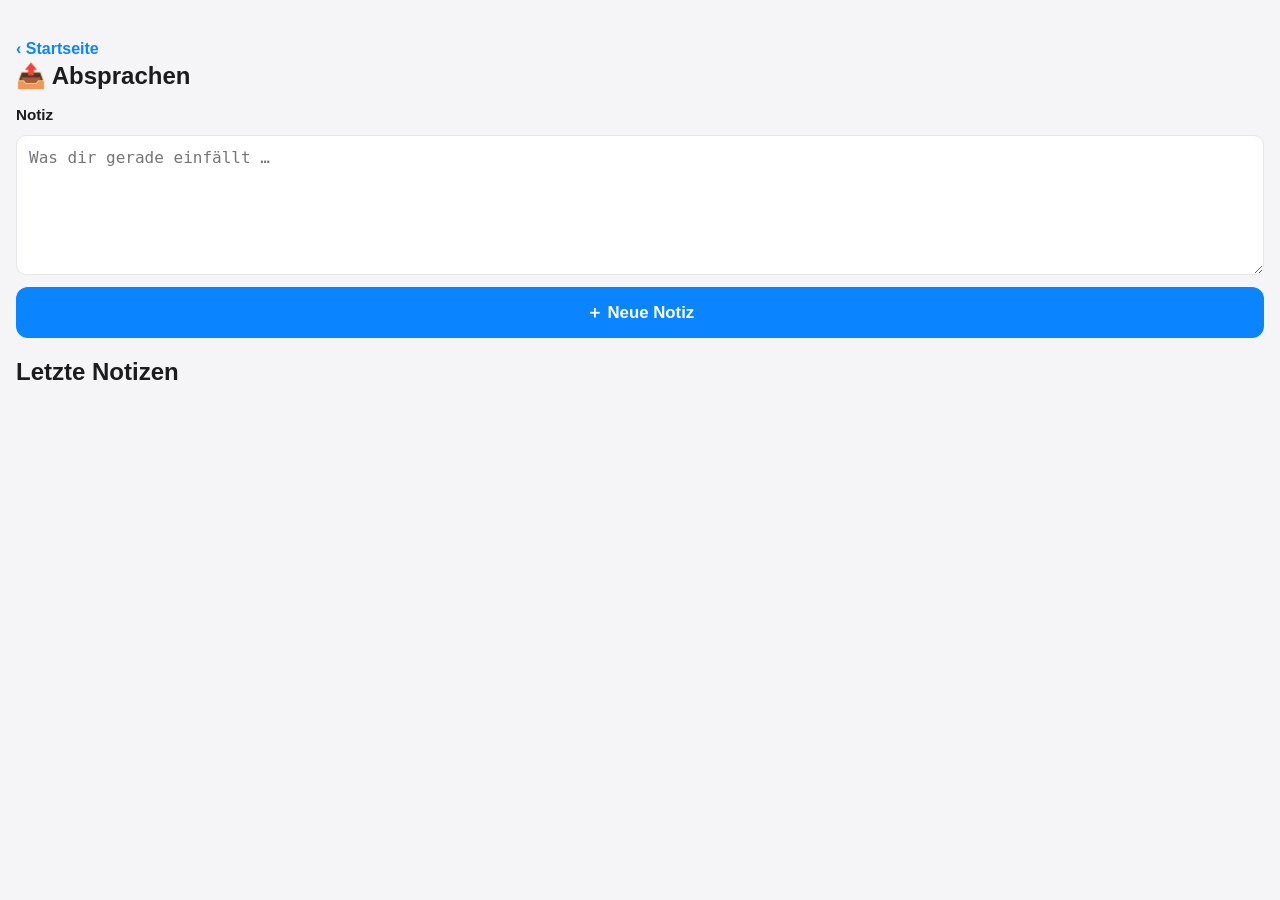
==== modules/absprachen.html @ 161135db "Version 10.0: Runde 10.0 – Wachhalten beim Diktieren und drei neue Tages-Module" ====
<!DOCTYPE html>
<html lang="de">
<head>
  <meta charset="UTF-8">
  <meta name="viewport" content="width=device-width, initial-scale=1">
  <title>Absprachen</title>
  <link rel="stylesheet" href="../style.css">
</head>
<body>
  <main>
    <form>
      <label for="text">Notiz</label>
      <textarea id="text" placeholder="Was dir gerade einfällt …"></textarea>
      <button type="button" class="speichern" id="neu">＋ Neue Notiz</button>
    </form>
    <p class="hinweis" id="status"></p>
    <h2>Letzte Notizen</h2>
    <div id="liste"></div>
  </main>
  <script src="../js/db.js"></script>
  <script src="../js/common.js"></script>
  <script>
    baueKopf("Absprachen", "📤");

    const feld = document.getElementById("text");
    const status = document.getElementById("status");
    let eintragId = null;
    let timer = null;

    // Beim Öffnen: letzten Eintrag wiederherstellen (Livespeicherung)
    (async () => {
      const liste = await holeEintraege("absprachen");
      if (liste.length > 0) {
        eintragId = liste[0].id;
        feld.value = liste[0].payload.text || "";
      }
      zeigeListe();
    })();

    // Jede Eingabe automatisch sichern (0,5 s nach dem Tippen)
    feld.addEventListener("input", () => {
      clearTimeout(timer);
      timer = setTimeout(sichere, 500);
    });

    async function sichere() {
      eintragId = await speichereEintrag("absprachen", { text: feld.value }, eintragId);
      status.textContent = "Gespeichert: " + lesebaresDatum(jetztIso());
      zeigeListe();
    }

    // Beginnt NUR eine neue Notiz – Speichern läuft immer automatisch
    document.getElementById("neu").addEventListener("click", async () => {
      await sichere();
      eintragId = null;
      feld.value = "";
      status.textContent = "";
      feld.focus();
    });

    async function zeigeListe() {
      const liste = await holeEintraege("absprachen");
      document.getElementById("liste").innerHTML = liste.map(e =>
        '<div class="eintrag"><div class="datum">' + lesebaresDatum(e.erstelltAt) +
        "</div><div>" + (e.payload.text || "").replace(/</g, "&lt;") + "</div></div>"
      ).join("");
    }
  </script>
</body>
</html>
---- style.css ----
/* Mein Tagebuch – zentrales Design
   Folgt automatisch der System-Einstellung: hell am Tag, dunkel bei Nacht */

:root {
  --hintergrund: #f5f5f7;
  --karte: #ffffff;
  --text: #1c1c1e;
  --akzent: #0a84ff;
  --schatten: 0 1px 4px rgba(0, 0, 0, 0.12);
  --rand: #e5e5ea;
}

@media (prefers-color-scheme: dark) {
  :root {
    --hintergrund: #1c1c1e;
    --karte: #2c2c2e;
    --text: #f5f5f7;
    --rand: #3a3a3c;
    --schatten: 0 1px 4px rgba(0, 0, 0, 0.5);
  }
}

* { box-sizing: border-box; }

body {
  margin: 0;
  padding: 16px;
  font-family: -apple-system, sans-serif;
  background: var(--hintergrund);
  color: var(--text);
  min-height: 100vh;
}

/* Kopfzeile */
.kopf h1 { font-size: 1.5rem; margin: 0 0 16px; }

/* Hinweistext */
.hinweis { opacity: 0.7; }

/* Modul-Buttons auf der Startseite */
.module { display: flex; flex-direction: column; gap: 12px; }
.modulKnopf {
  display: flex; align-items: center; gap: 14px;
  background: var(--karte);
  color: var(--text);
  border: 1px solid var(--rand);
  border-radius: 14px;
  padding: 18px;
  font-size: 1.05rem;
  font-weight: 600;
  text-decoration: none;
  box-shadow: var(--schatten);
}
.modulKnopf .icon { font-size: 1.6rem; }

/* Formulare in den Modulen */
form { display: flex; flex-direction: column; gap: 12px; }
label { font-weight: 600; font-size: 0.95rem; }
input, textarea, select {
  font-size: 1rem; padding: 12px;
  border: 1px solid var(--rand);
  border-radius: 10px;
  background: var(--karte);
  color: var(--text);
  width: 100%;
}
textarea { min-height: 140px; }

/* Haupt-Button zum Speichern */
.speichern {
  background: var(--akzent);
  color: #ffffff;
  border: none; border-radius: 12px;
  padding: 14px; font-size: 1.05rem; font-weight: 600;
}

/* Angezeigte Einträge (Listen) */
.eintrag {
  background: var(--karte);
  border: 1px solid var(--rand);
  border-radius: 12px;
  padding: 12px 14px;
  margin-bottom: 10px;
}
.eintrag .datum { opacity: 0.6; font-size: 0.85rem; }
.loeschen {
  background: none; border: none;
  color: var(--akzent);
  font-size: 0.9rem;
  padding: 6px 0 0;
}

/* Zurück-Link auf Modul-Seiten */
.zurueck {
  display: inline-block;
  text-decoration: none;
  color: var(--akzent);
  font-weight: 600;
  margin-bottom: 4px;
}

/* Verfeinerung Kopfzeilen-Fix: zusätzlicher Abstand
   über dem Titel (sicherer Bereich + 16 px) */
body {
  padding-top: calc(env(safe-area-inset-top) + 40px);
}
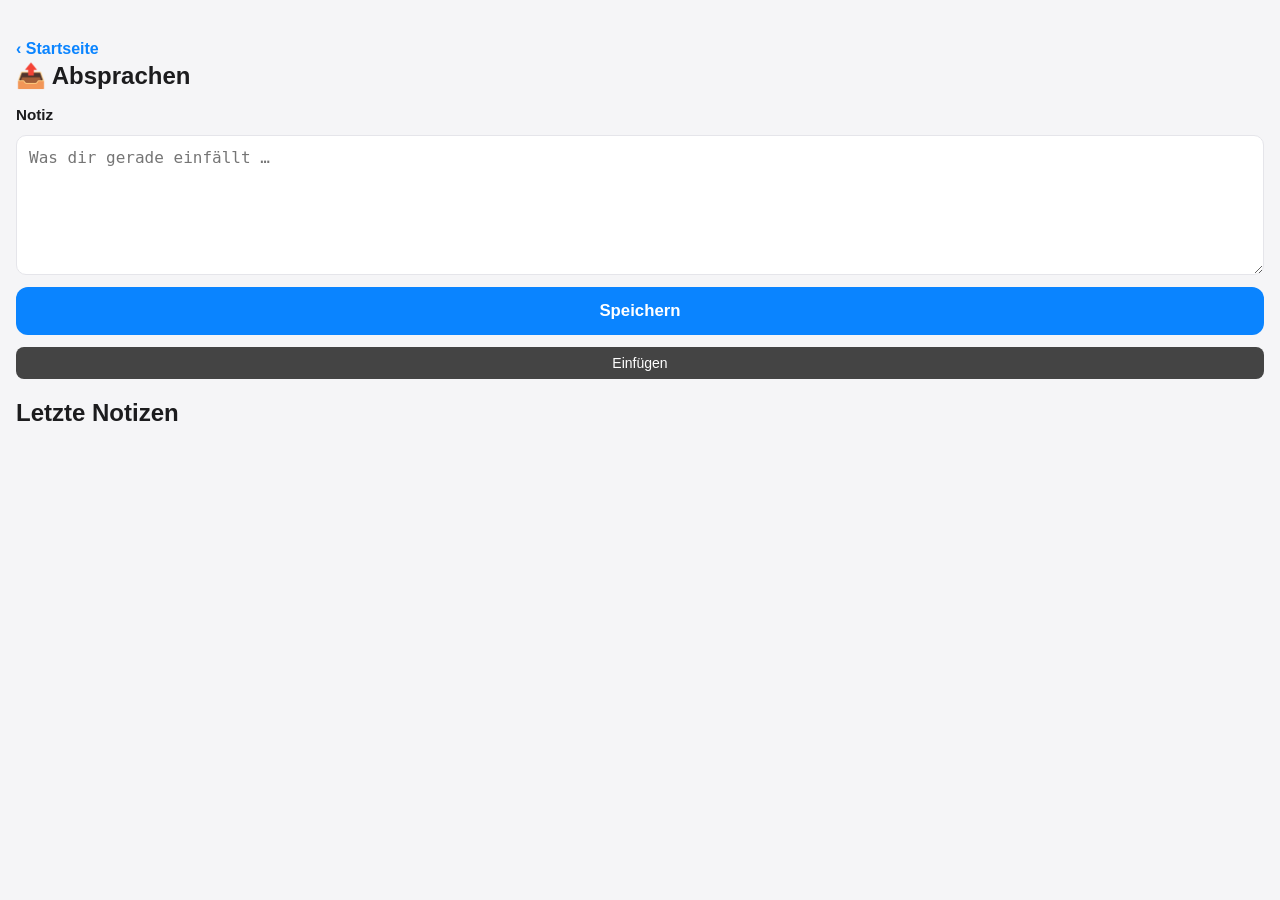
==== commit 2065c3bf: "Version 10.1: Runde 10.1 – Abschluss-Knopf, Exportieren-Bereinigung und Übergabe" ====
--- a/modules/absprachen.html
+++ b/modules/absprachen.html
@@ -19,6 +19,7 @@
   </main>
   <script src="../js/db.js"></script>
   <script src="../js/common.js"></script>
+  <script src="../js/uebergabe.js"></script>
   <script>
     baueKopf("Absprachen", "📤");
 
